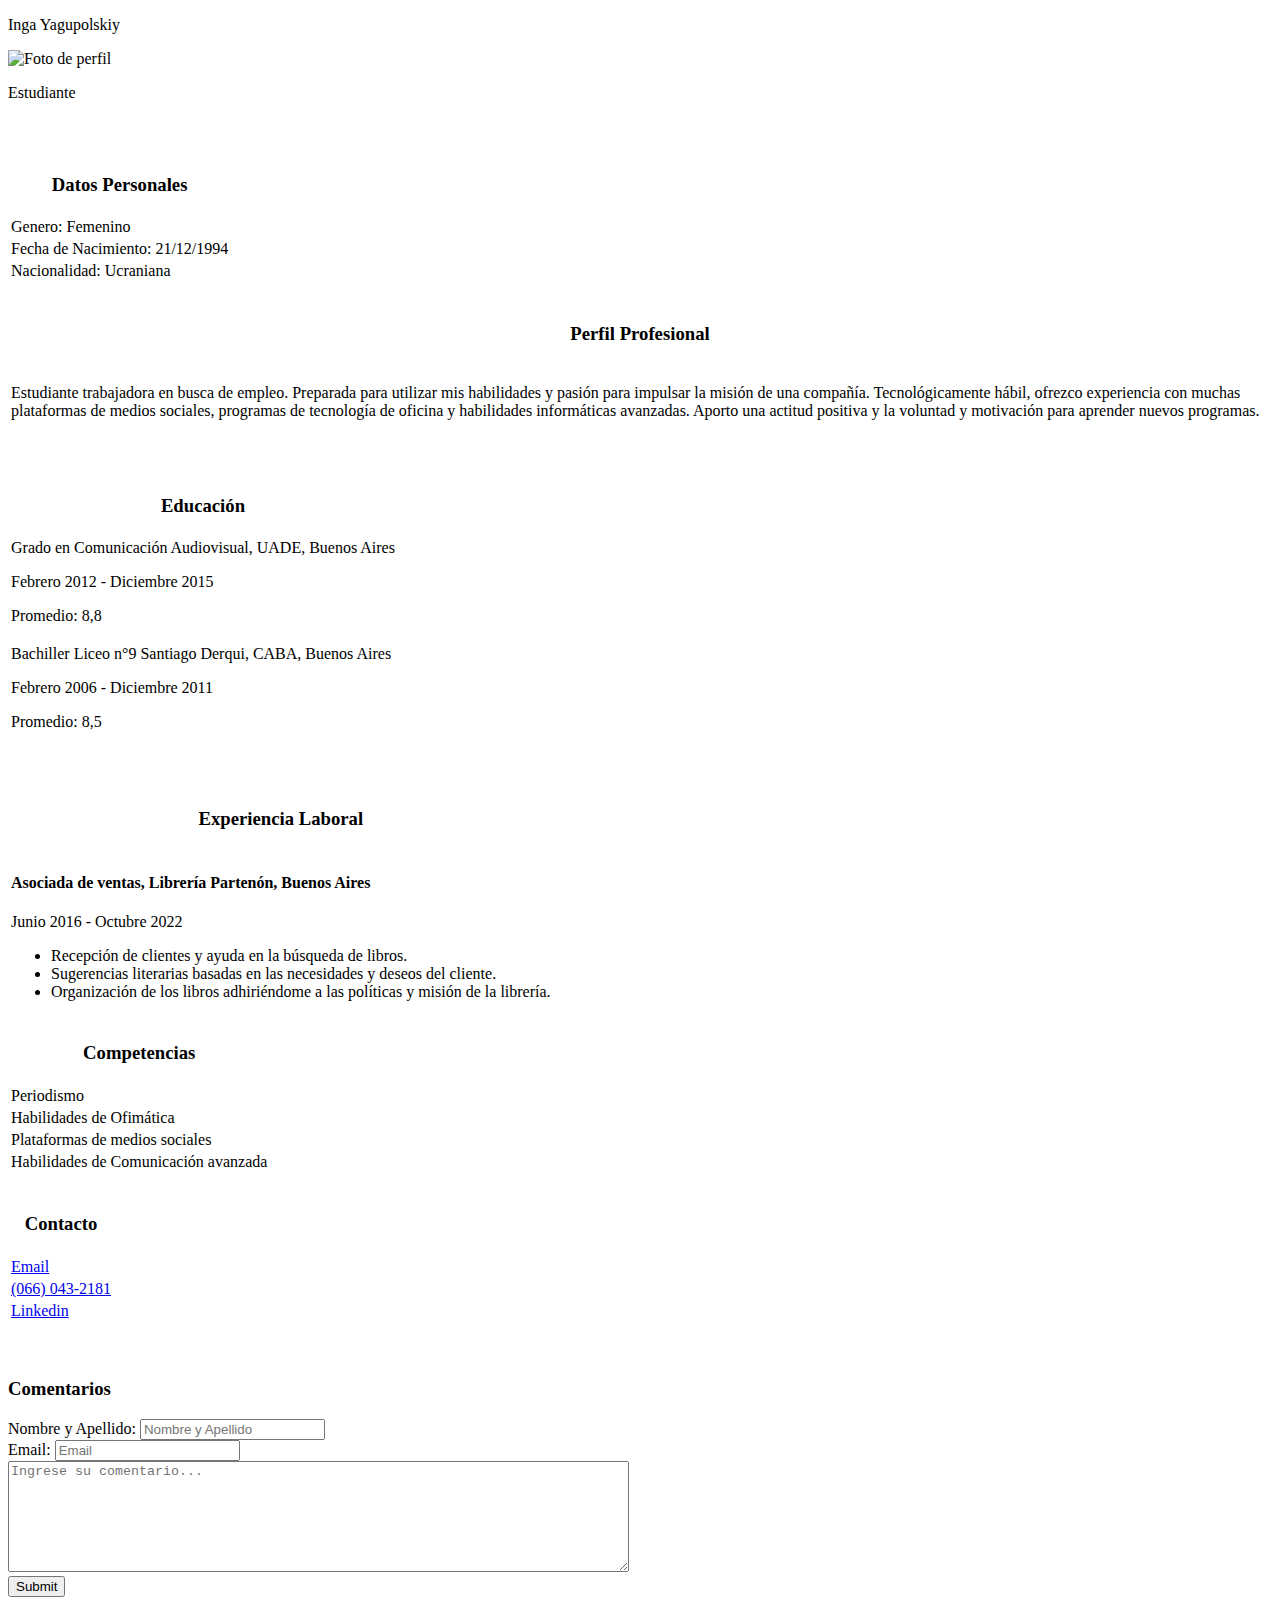
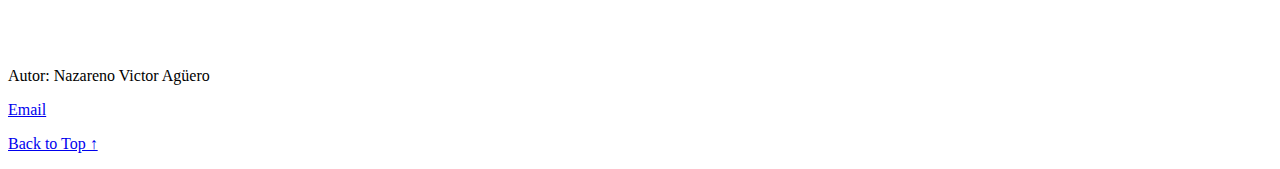
==== docs/index.html @ 6a39e11a "Add files via upload" ====
<!DOCTYPE html>
<html lang="es">

<head>
    <meta charset="UTF-8">
    <meta http-equiv="X-UA-Compatible" content="IE=edge">
    <meta name="viewport" content="width=device-width, initial-scale=1.0">
    <title>Curriculum Vitae</title>
    <meta property="og:title" content="Curriculum Vitae Inga Yagupolskiy" />
    <meta property="og:description" content="Conductora experimentada y fiable con amplia experiencia en el transporte de mercancias y pasajeros." />
    <meta property="og:image" content="https://randomuser.me/api/portraits/med/women/82.jpg" />
    <link rel="stylesheet" href="docs/styles.css">
    <link rel="preconnect" href="https://fonts.googleapis.com">
    <link rel="preconnect" href="https://fonts.gstatic.com" crossorigin>
    <link href="https://fonts.googleapis.com/css2?family=Pacifico&family=Roboto:ital,wght@0,100;1,100&display=swap" rel="stylesheet">
</head>

<body>    
<header class="card">
    <p class="nombre">Inga Yagupolskiy</p>
    <img id="fotoPerfil" src="https://randomuser.me/api/portraits/women/82.jpg" alt="Foto de perfil" width="128" height="128" />
    <p>Estudiante</p>
</header>
<br />
<section>
    <table id="tabladp">
        <tr><th><h3>Datos Personales</h3></th></tr> <!--Tabla 1, sobre 714px, alinear a la izquierda y colocar Tabla 2 a la derecha-->
        <ul>
        <tr><td><li>Genero: Femenino</li></td></tr>
        <tr><td><li>Fecha de Nacimiento: 21/12/1994</li></td></tr>
        <tr><td><li>Nacionalidad: Ucraniana</li></td></tr>
        </ul>
    </table>
<br />
    <table id="tablapp">
        <tr><th><h3>Perfil Profesional</h3></th></tr> <!--Tabla 2, tratar de subir en la horizontal de la pantalla-->
        <tr><td><p>Estudiante trabajadora en busca de empleo. Preparada para utilizar mis habilidades y pasión para impulsar la
         misión de una compañía. Tecnológicamente hábil, ofrezco experiencia con muchas plataformas de medios sociales, programas
         de tecnología de oficina y habilidades informáticas avanzadas. Aporto una actitud positiva y la voluntad y motivación para
         aprender nuevos programas.</p></td></tr>
    </table>
 <br />
    <table id="tablaed">
        <tr><th><h3>Educación</h3></th></tr> <!--Tabla 3, sobre 578px, pantalla al 50% con Tabla 4-->
        <ul>
        <tr><td><li>Grado en Comunicación Audiovisual, UADE, Buenos Aires</li>
        <p>Febrero 2012 - Diciembre 2015</p>
        <p>Promedio: 8,8</p></td></tr>
        <tr><td><li>Bachiller Liceo n°9 Santiago Derqui, CABA, Buenos Aires</li>
        <p>Febrero 2006 - Diciembre 2011</p>
        <p>Promedio: 8,5</p></td></tr>
        </ul>
    </table>
<br /> 
    <table id="tablael">
        <tr><th><h3>Experiencia Laboral</h3></th></tr> <!--Tabla 4-->
        <tr><td>
            <h4>Asociada de ventas, Librería Partenón, Buenos Aires</h4>
            <p>Junio 2016 - Octubre 2022</p>
        <ul>
            <li>Recepción de clientes y ayuda en la búsqueda de libros.</li>
            <li>Sugerencias literarias basadas en las necesidades y deseos del cliente.</li>
            <li>Organización de los libros adhiriéndome a las políticas y misión de la librería.</li>
        </ul>
        </td></tr>
<br />
    <table id="tablaco">
        <th><h3>Competencias</h3></th><!--Tabla 5, colocar en tabla 2x2 sobre 498px-->
        <tr><td>Periodismo</td></tr>
        <tr><td>Habilidades de Ofimática</td></tr>
        <tr><td>Plataformas de medios sociales</td></tr>
        <tr><td>Habilidades de Comunicación avanzada</td></tr>
    </table>
<br>
    <table id="tablact">
        <tr><th><h3>Contacto</h3></th></tr> <!--Tabla 6, colocar en 3x1 sobre 788px -->
        <tr><td><a href="mailto:inga.yagupolskiy@example.com" target="_blank">Email</a></td></tr>
        <tr><td><a href="tel:(066) U43-2181">(066) 043-2181</a></td></tr>
        <tr><td><a href="https://www.linkedin.com/inga_yagupolskiy" target="_blank">Linkedin</a></td></tr>
    </table>
    </section>
<br>
<br>
    <form>
        <h3>Comentarios</h3>
        <label for="Nombre y Apellido">Nombre y Apellido: </label>
        <input type="text" id="Nombre" name="Nombre" placeholder="Nombre y Apellido" required><br />
        <label for="Email">Email:</label>
        <input type="email" placeholder="Email" required><br />
        <textarea name="comentarios" rows="7" cols="75" placeholder="Ingrese su comentario..." required></textarea><br />
        <input type="submit" value="Submit" target="#">
    </form>
<br>
<br>
<br>
    <footer>
        <p>Autor: Nazareno Victor Agüero</p>
        <p><a href="mailto:a.nazareno.victor@gmail.com" target="_blank">Email</a></p>
        <p><a href="#top">Back to Top &#8593</a></p>
    </footer>

    <script src="docs/script.js"></script>

</body>

</html>
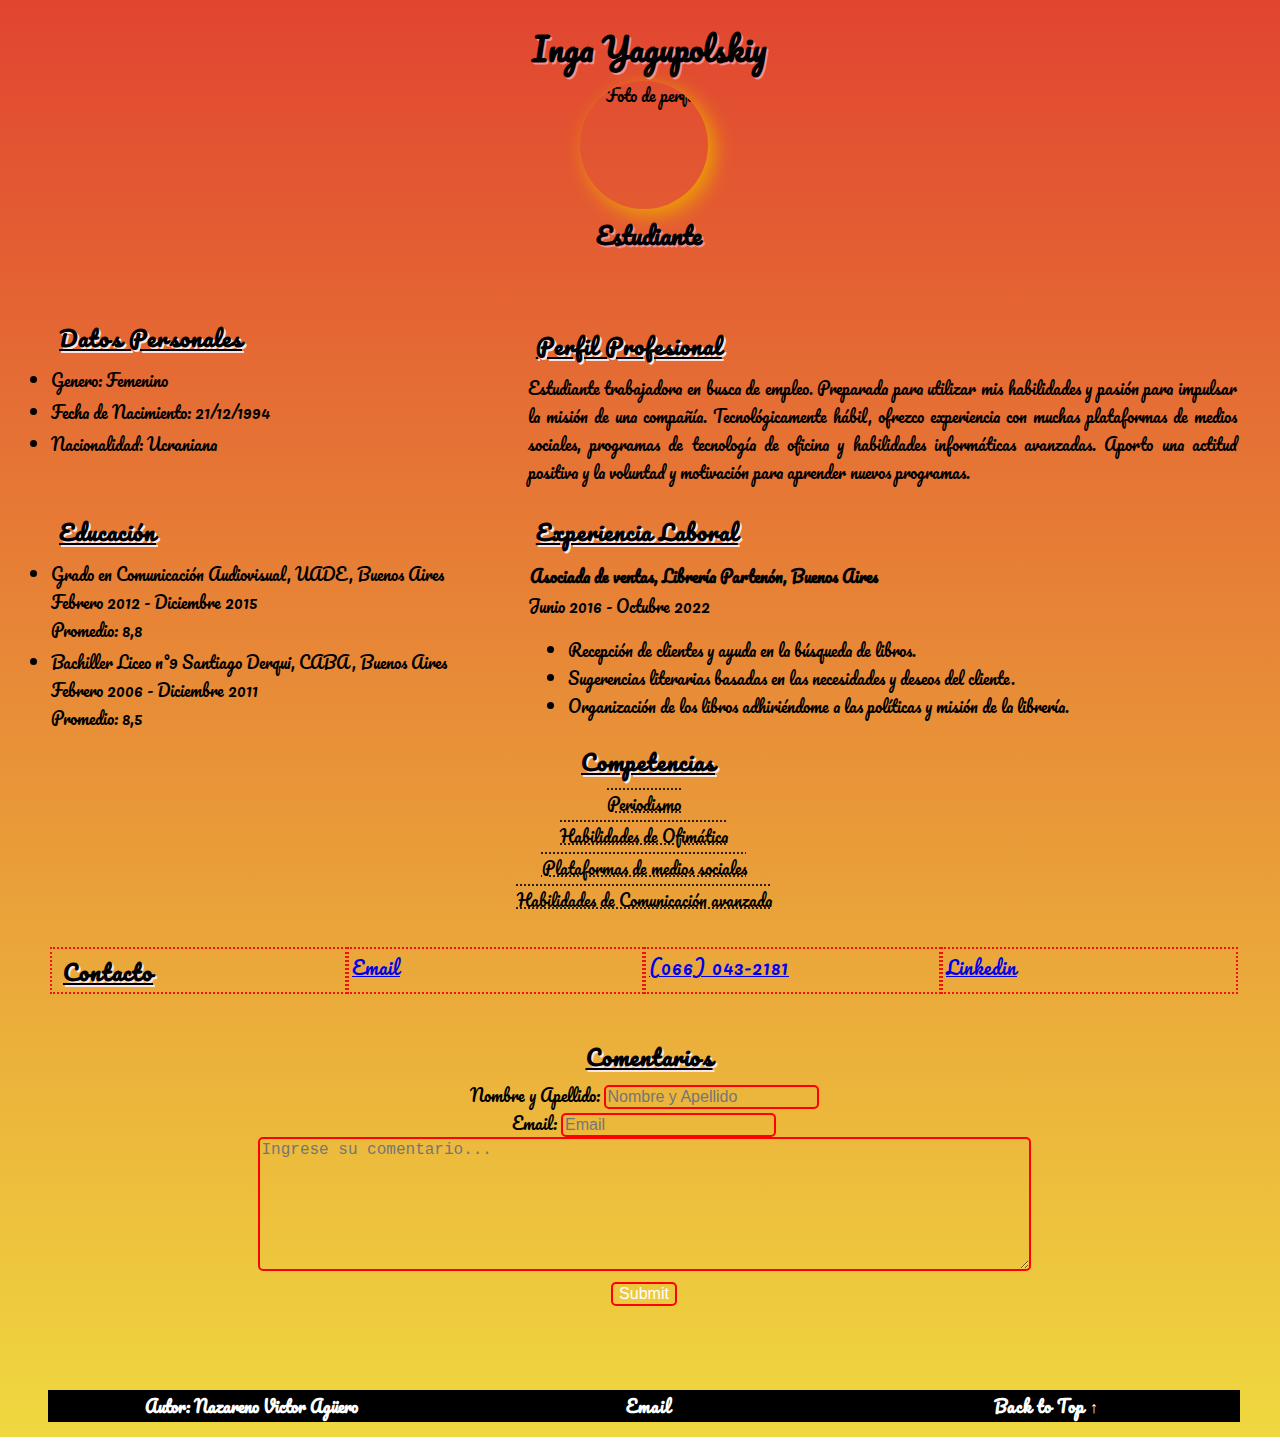
==== commit 040526d6: "Update index.html" ====
--- a/docs/index.html
+++ b/docs/index.html
@@ -9,7 +9,7 @@
     <meta property="og:title" content="Curriculum Vitae Inga Yagupolskiy" />
     <meta property="og:description" content="Conductora experimentada y fiable con amplia experiencia en el transporte de mercancias y pasajeros." />
     <meta property="og:image" content="https://randomuser.me/api/portraits/med/women/82.jpg" />
-    <link rel="stylesheet" href="docs/styles.css">
+    <link rel="stylesheet" href="index.css">
     <link rel="preconnect" href="https://fonts.googleapis.com">
     <link rel="preconnect" href="https://fonts.gstatic.com" crossorigin>
     <link href="https://fonts.googleapis.com/css2?family=Pacifico&family=Roboto:ital,wght@0,100;1,100&display=swap" rel="stylesheet">
@@ -99,8 +99,8 @@
         <p><a href="#top">Back to Top &#8593</a></p>
     </footer>
 
-    <script src="docs/script.js"></script>
+    <script src="index.js"></script>
 
 </body>
 
-</html>+</html>
--- a/docs/index.css
+++ b/docs/index.css
@@ -0,0 +1,228 @@
+* {
+    box-sizing: border-box;
+}
+
+body {
+    background: linear-gradient(
+        rgb(225, 69, 48),    
+        rgb(239, 216, 63)
+    );
+    font-family: 'Pacifico', cursive;
+    text-indent: 10px;
+    margin: 20px 40px 15px 48px;
+    display: inline-table;
+
+}
+
+#fotoPerfil {
+    display: block;
+    margin-left: auto;
+    margin-right: auto;
+    border-radius: 50%;
+    box-shadow: 6px 6px 20px rgb(236, 163, 4);
+    max-width: 100%;
+    height: 128px;
+}
+
+#fotoPerfil:hover {
+    box-shadow: 0 0 10px rgb(238, 137, 4);
+}
+
+.card {
+    display: flex;
+    flex-direction: column;
+    align-items: center;
+    justify-content: center;
+    
+    gap: 5px;
+    transition: gap 200ms;
+}
+
+.card:hover {
+    gap: 24px
+}
+
+.nombre {
+    font-size: xx-large;
+}
+
+header p {
+    text-align: center;
+    font-size: x-large;
+    font-weight: bold;
+    text-shadow: 2px 2px rgb(245, 144, 144);
+}
+
+p {
+    margin: 0px;
+}
+
+th {
+    text-align: left;
+    text-indent: 8px;
+}
+
+h3 {
+    font-size: 22px;
+    text-decoration: underline;
+    font-weight: bold;
+    margin: 0px 0px 5px;
+    text-shadow: 2px 2px rgb(248, 229, 229);
+}
+
+h3, a {
+    letter-spacing: 1px;
+    transition: letter-spacing 200ms;
+}
+
+h3:hover, a:hover{
+    letter-spacing: 5px;
+}
+
+h4 {
+    margin: 2px;
+}
+
+#tabladp {
+    width: 100%;
+    display: block;
+}
+
+#tablapp {
+    width: 100%;
+    display: block;
+}
+
+#tablapp p {
+    text-align: justify;
+}
+
+@media screen and (min-width: 715px) {
+    #tabladp {
+        width: 40%;
+        float: left;
+        position: relative;
+        top: 15px;
+    }
+}
+
+@media screen and (min-width: 715px) {
+    #tablapp {
+        width: 60%;
+        float: left;
+        position: relative;
+        top: -5px;
+    }
+}
+
+#tablaed {
+    position: static
+}
+
+#tablaed, #tablael {
+    width: 100%;
+}
+
+@media screen and (min-width: 715px){
+    #tablaed {
+        width: 40%;
+        float: left;
+        position: relative;
+        top: 15px;
+    }
+}
+
+@media screen and (min-width: 715px){
+    #tablael {
+        width: 60%;
+        float: left;
+        position: relative;
+        top: 15px;
+    }
+}
+
+#tablaco {
+    width: 100%;
+    position: relative;
+    top: 15px;
+}
+
+@media screen and (min-width: 499px) {
+    #tablaco th {
+        text-align: center;
+        }
+}
+
+#tablaco td {
+    text-decoration-line: overline underline;
+    text-decoration-style: dotted;
+}
+
+@media screen and (min-width: 499px) {
+    #tablaco tr {
+        text-align: center;
+        padding: 20px;
+        }
+}
+
+#tablact {
+    font-size: 18px;
+    width: 100%;
+    position: relative;
+    top: 15px;
+}
+
+@media screen and (min-width: 789px) {
+    #tablact tr {
+        width: 25%;
+        float: left;
+        text-align: center;
+        height: 47.44px;
+        border: 2px dotted #f01111;
+    }
+}
+
+@media screen and (min-width: 610px) {
+    form {
+    text-align: center;
+    }
+}
+
+form input, textarea {
+    outline: none;
+    border: 2px solid red;
+    background: transparent;
+    border-radius: 5px;
+    transition: .5s;
+    color: white;
+    font-size: 16px;
+}
+
+form input:focus {
+    background: rgb(255, 115, 0);
+}
+
+form textarea:focus {
+    background: rgb(255, 115, 0);
+}
+
+footer p {
+    display: block;
+    width: 33.33%;
+    float: left;
+    text-align: center;
+    background: black;
+    color: white;
+    font-weight: bold;
+    border: 2px solid black;
+}
+
+footer a:link {
+    color: white;
+    text-decoration: none;
+}
+
+footer a:visited {
+    color:lightcyan;
+    text-decoration: none;
+}
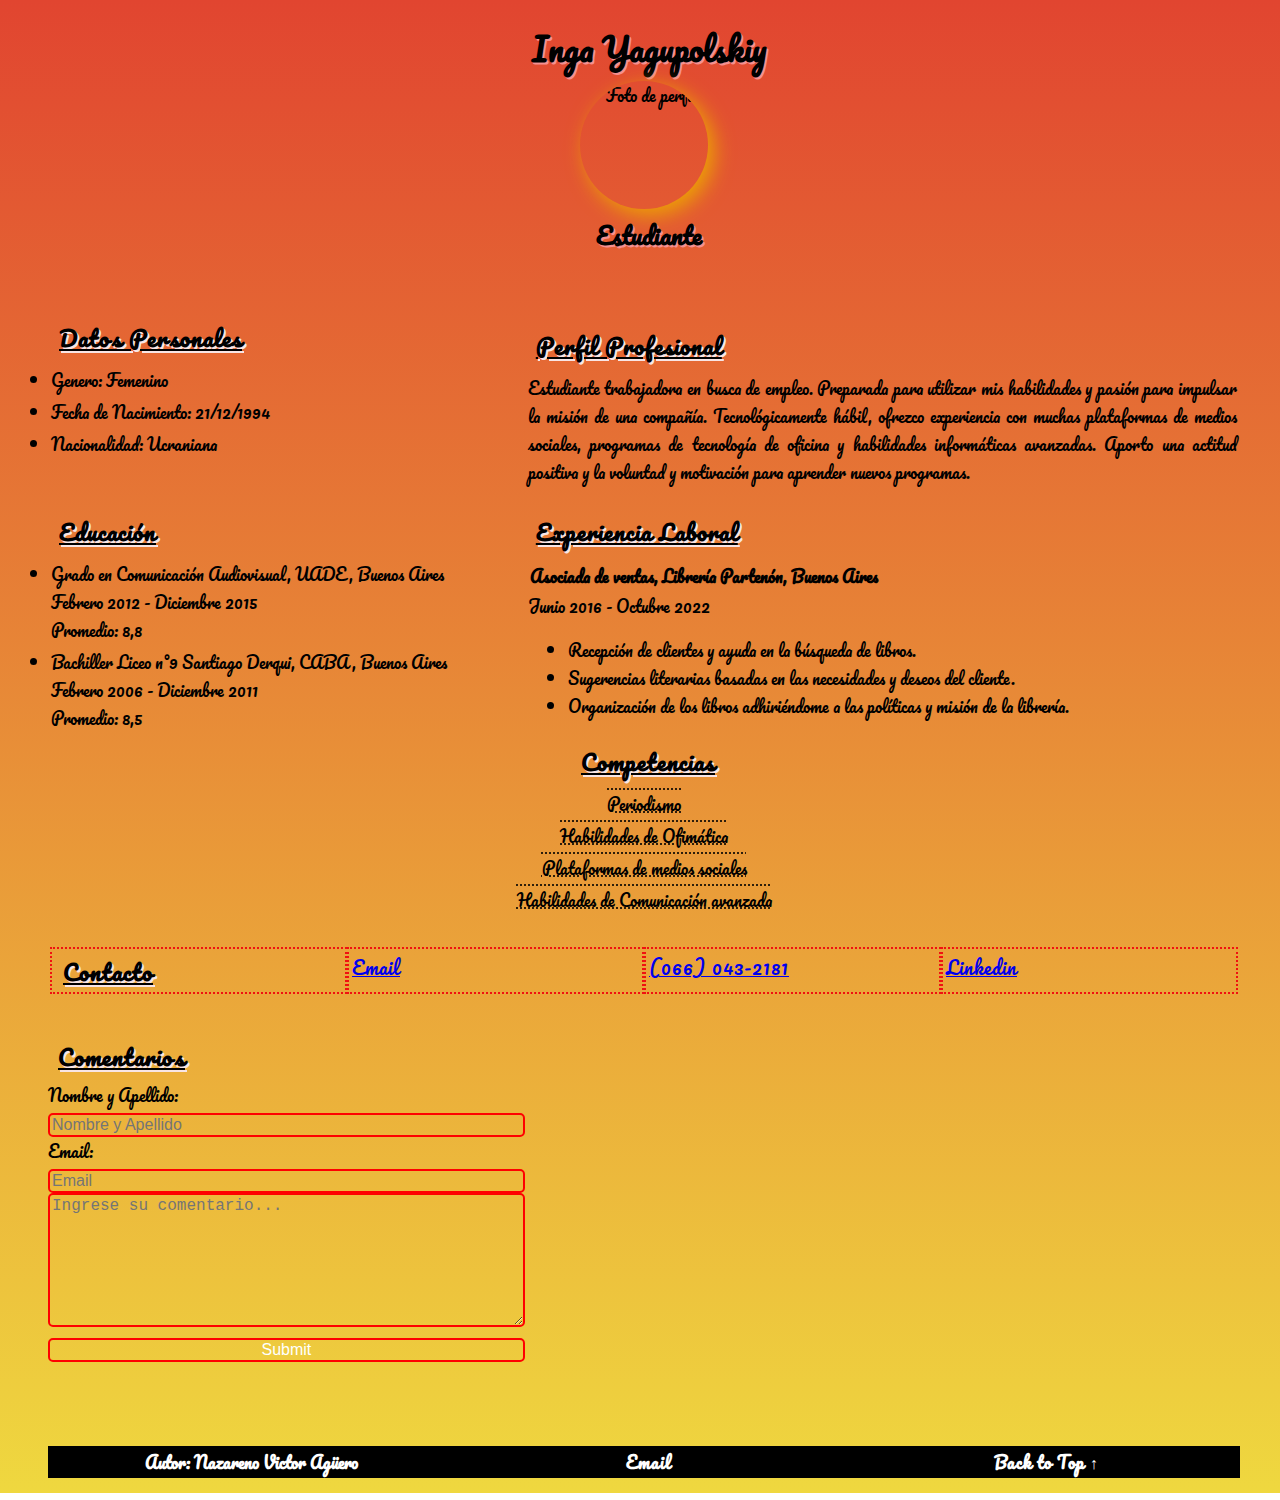
==== commit 31dcbd15: "Update index.html" ====
--- a/docs/index.html
+++ b/docs/index.html
@@ -7,7 +7,7 @@
     <meta name="viewport" content="width=device-width, initial-scale=1.0">
     <title>Curriculum Vitae</title>
     <meta property="og:title" content="Curriculum Vitae Inga Yagupolskiy" />
-    <meta property="og:description" content="Conductora experimentada y fiable con amplia experiencia en el transporte de mercancias y pasajeros." />
+    <meta property="og:description" content="Estudiante trabajadora en busca de empleo." />
     <meta property="og:image" content="https://randomuser.me/api/portraits/med/women/82.jpg" />
     <link rel="stylesheet" href="index.css">
     <link rel="preconnect" href="https://fonts.googleapis.com">
@@ -21,27 +21,27 @@
     <img id="fotoPerfil" src="https://randomuser.me/api/portraits/women/82.jpg" alt="Foto de perfil" width="128" height="128" />
     <p>Estudiante</p>
 </header>
-<br />
+<br>
 <section>
     <table id="tabladp">
-        <tr><th><h3>Datos Personales</h3></th></tr> <!--Tabla 1, sobre 714px, alinear a la izquierda y colocar Tabla 2 a la derecha-->
+        <tr><th><h3>Datos Personales</h3></th></tr>
         <ul>
         <tr><td><li>Genero: Femenino</li></td></tr>
         <tr><td><li>Fecha de Nacimiento: 21/12/1994</li></td></tr>
         <tr><td><li>Nacionalidad: Ucraniana</li></td></tr>
         </ul>
     </table>
-<br />
+<br>
     <table id="tablapp">
-        <tr><th><h3>Perfil Profesional</h3></th></tr> <!--Tabla 2, tratar de subir en la horizontal de la pantalla-->
+        <tr><th><h3>Perfil Profesional</h3></th></tr>
         <tr><td><p>Estudiante trabajadora en busca de empleo. Preparada para utilizar mis habilidades y pasión para impulsar la
          misión de una compañía. Tecnológicamente hábil, ofrezco experiencia con muchas plataformas de medios sociales, programas
          de tecnología de oficina y habilidades informáticas avanzadas. Aporto una actitud positiva y la voluntad y motivación para
          aprender nuevos programas.</p></td></tr>
     </table>
- <br />
+ <br>
     <table id="tablaed">
-        <tr><th><h3>Educación</h3></th></tr> <!--Tabla 3, sobre 578px, pantalla al 50% con Tabla 4-->
+        <tr><th><h3>Educación</h3></th></tr>
         <ul>
         <tr><td><li>Grado en Comunicación Audiovisual, UADE, Buenos Aires</li>
         <p>Febrero 2012 - Diciembre 2015</p>
@@ -51,9 +51,9 @@
         <p>Promedio: 8,5</p></td></tr>
         </ul>
     </table>
-<br /> 
+<br> 
     <table id="tablael">
-        <tr><th><h3>Experiencia Laboral</h3></th></tr> <!--Tabla 4-->
+        <tr><th><h3>Experiencia Laboral</h3></th></tr>
         <tr><td>
             <h4>Asociada de ventas, Librería Partenón, Buenos Aires</h4>
             <p>Junio 2016 - Octubre 2022</p>
@@ -63,9 +63,9 @@
             <li>Organización de los libros adhiriéndome a las políticas y misión de la librería.</li>
         </ul>
         </td></tr>
-<br />
+<br>
     <table id="tablaco">
-        <th><h3>Competencias</h3></th><!--Tabla 5, colocar en tabla 2x2 sobre 498px-->
+        <th><h3>Competencias</h3></th>
         <tr><td>Periodismo</td></tr>
         <tr><td>Habilidades de Ofimática</td></tr>
         <tr><td>Plataformas de medios sociales</td></tr>
@@ -73,7 +73,7 @@
     </table>
 <br>
     <table id="tablact">
-        <tr><th><h3>Contacto</h3></th></tr> <!--Tabla 6, colocar en 3x1 sobre 788px -->
+        <tr><th><h3>Contacto</h3></th></tr>
         <tr><td><a href="mailto:inga.yagupolskiy@example.com" target="_blank">Email</a></td></tr>
         <tr><td><a href="tel:(066) U43-2181">(066) 043-2181</a></td></tr>
         <tr><td><a href="https://www.linkedin.com/inga_yagupolskiy" target="_blank">Linkedin</a></td></tr>
@@ -83,9 +83,9 @@
 <br>
     <form>
         <h3>Comentarios</h3>
-        <label for="Nombre y Apellido">Nombre y Apellido: </label>
+        <label for="Nombre y Apellido">Nombre y Apellido: </label><br>
         <input type="text" id="Nombre" name="Nombre" placeholder="Nombre y Apellido" required><br />
-        <label for="Email">Email:</label>
+        <label for="Email">Email:</label><br>
         <input type="email" placeholder="Email" required><br />
         <textarea name="comentarios" rows="7" cols="75" placeholder="Ingrese su comentario..." required></textarea><br />
         <input type="submit" value="Submit" target="#">
--- a/docs/index.css
+++ b/docs/index.css
@@ -28,6 +28,18 @@
     box-shadow: 0 0 10px rgb(238, 137, 4);
 }
 
+@media screen and (max-width: 514px) {
+    #fotoPerfil {
+        display: flex;
+        margin-left: 10px;
+        margin-right: auto;
+        border-radius: 50%;
+        box-shadow: 6px 6px 20px rgb(236, 163, 4);
+        max-width: 100%;
+        height: 128px;
+    }
+}
+
 .card {
     display: flex;
     flex-direction: column;
@@ -46,6 +58,14 @@
     font-size: xx-large;
 }
 
+@media screen and (max-width: 514px) {
+    .nombre {
+        font-size: x-large;
+        text-align: left;
+        margin-left: 10px;
+    }
+}
+
 header p {
     text-align: center;
     font-size: x-large;
@@ -53,8 +73,24 @@
     text-shadow: 2px 2px rgb(245, 144, 144);
 }
 
+@media screen and (max-width: 514px) {
+    header p {
+        text-align: left;
+        margin-left: 10px;
+        text-shadow: 2px 2px rgb(245, 144, 144);
+        width: 100%
+    }
+}
+
 p {
     margin: 0px;
+}
+
+@media screen and (max-width: 714px) {
+    p {
+        display: block;
+        width: 80vw;
+    }
 }
 
 th {
@@ -179,12 +215,6 @@
         text-align: center;
         height: 47.44px;
         border: 2px dotted #f01111;
-    }
-}
-
-@media screen and (min-width: 610px) {
-    form {
-    text-align: center;
     }
 }
 
@@ -196,13 +226,16 @@
     transition: .5s;
     color: white;
     font-size: 16px;
-}
-
-form input:focus {
-    background: rgb(255, 115, 0);
-}
-
-form textarea:focus {
+    width: 40%;
+}
+@media screen and (max-width: 609px) {
+    form input, textarea {
+    width: 80vw;
+    text-align: left;
+    }
+}
+
+form input:focus, textarea:focus {
     background: rgb(255, 115, 0);
 }
 
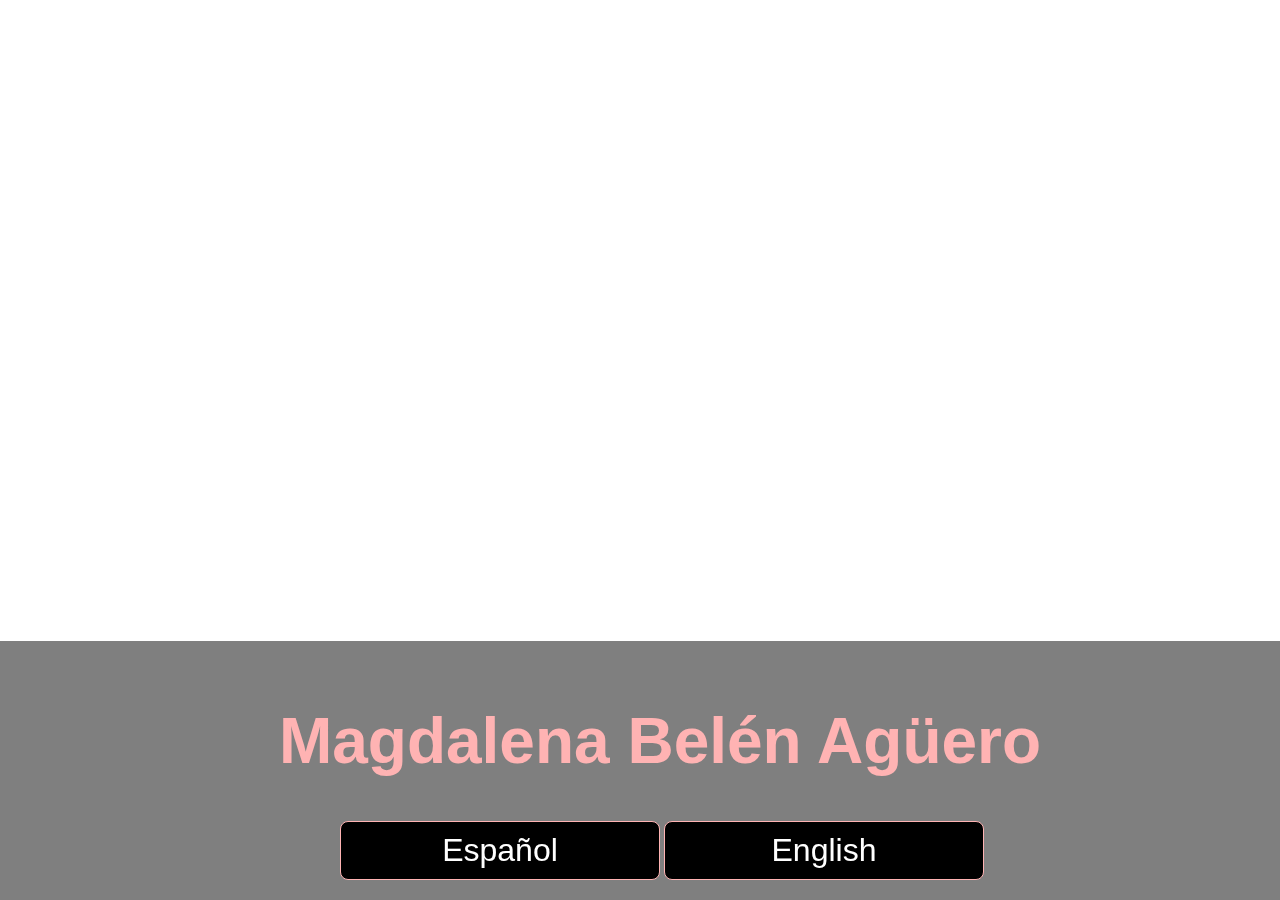
==== commit 30b59893: "Update and rename 1index.html to index.html" ====
--- a/docs/index.html
+++ b/docs/index.html
@@ -1,106 +1,26 @@
 <!DOCTYPE html>
 <html lang="es">
-
 <head>
     <meta charset="UTF-8">
-    <meta http-equiv="X-UA-Compatible" content="IE=edge">
+    <meta name="description" content="CV Magdalena Agüero">
+    <meta name="keywords" content="CV, Resume, Hoja de Vida, Magdalena Belén Agüero">
+    <meta name="author" content="NVA">
     <meta name="viewport" content="width=device-width, initial-scale=1.0">
-    <title>Curriculum Vitae</title>
-    <meta property="og:title" content="Curriculum Vitae Inga Yagupolskiy" />
-    <meta property="og:description" content="Estudiante trabajadora en busca de empleo." />
-    <meta property="og:image" content="https://randomuser.me/api/portraits/med/women/82.jpg" />
-    <link rel="stylesheet" href="index.css">
-    <link rel="preconnect" href="https://fonts.googleapis.com">
-    <link rel="preconnect" href="https://fonts.gstatic.com" crossorigin>
-    <link href="https://fonts.googleapis.com/css2?family=Pacifico&family=Roboto:ital,wght@0,100;1,100&display=swap" rel="stylesheet">
+    <link rel="stylesheet" href="style.css">
+<title>Magdalena Belén Agüero</title>
 </head>
-
-<body>    
-<header class="card">
-    <p class="nombre">Inga Yagupolskiy</p>
-    <img id="fotoPerfil" src="https://randomuser.me/api/portraits/women/82.jpg" alt="Foto de perfil" width="128" height="128" />
-    <p>Estudiante</p>
-</header>
-<br>
-<section>
-    <table id="tabladp">
-        <tr><th><h3>Datos Personales</h3></th></tr>
-        <ul>
-        <tr><td><li>Genero: Femenino</li></td></tr>
-        <tr><td><li>Fecha de Nacimiento: 21/12/1994</li></td></tr>
-        <tr><td><li>Nacionalidad: Ucraniana</li></td></tr>
-        </ul>
-    </table>
-<br>
-    <table id="tablapp">
-        <tr><th><h3>Perfil Profesional</h3></th></tr>
-        <tr><td><p>Estudiante trabajadora en busca de empleo. Preparada para utilizar mis habilidades y pasión para impulsar la
-         misión de una compañía. Tecnológicamente hábil, ofrezco experiencia con muchas plataformas de medios sociales, programas
-         de tecnología de oficina y habilidades informáticas avanzadas. Aporto una actitud positiva y la voluntad y motivación para
-         aprender nuevos programas.</p></td></tr>
-    </table>
- <br>
-    <table id="tablaed">
-        <tr><th><h3>Educación</h3></th></tr>
-        <ul>
-        <tr><td><li>Grado en Comunicación Audiovisual, UADE, Buenos Aires</li>
-        <p>Febrero 2012 - Diciembre 2015</p>
-        <p>Promedio: 8,8</p></td></tr>
-        <tr><td><li>Bachiller Liceo n°9 Santiago Derqui, CABA, Buenos Aires</li>
-        <p>Febrero 2006 - Diciembre 2011</p>
-        <p>Promedio: 8,5</p></td></tr>
-        </ul>
-    </table>
-<br> 
-    <table id="tablael">
-        <tr><th><h3>Experiencia Laboral</h3></th></tr>
-        <tr><td>
-            <h4>Asociada de ventas, Librería Partenón, Buenos Aires</h4>
-            <p>Junio 2016 - Octubre 2022</p>
-        <ul>
-            <li>Recepción de clientes y ayuda en la búsqueda de libros.</li>
-            <li>Sugerencias literarias basadas en las necesidades y deseos del cliente.</li>
-            <li>Organización de los libros adhiriéndome a las políticas y misión de la librería.</li>
-        </ul>
-        </td></tr>
-<br>
-    <table id="tablaco">
-        <th><h3>Competencias</h3></th>
-        <tr><td>Periodismo</td></tr>
-        <tr><td>Habilidades de Ofimática</td></tr>
-        <tr><td>Plataformas de medios sociales</td></tr>
-        <tr><td>Habilidades de Comunicación avanzada</td></tr>
-    </table>
-<br>
-    <table id="tablact">
-        <tr><th><h3>Contacto</h3></th></tr>
-        <tr><td><a href="mailto:inga.yagupolskiy@example.com" target="_blank">Email</a></td></tr>
-        <tr><td><a href="tel:(066) U43-2181">(066) 043-2181</a></td></tr>
-        <tr><td><a href="https://www.linkedin.com/inga_yagupolskiy" target="_blank">Linkedin</a></td></tr>
-    </table>
-    </section>
-<br>
-<br>
-    <form>
-        <h3>Comentarios</h3>
-        <label for="Nombre y Apellido">Nombre y Apellido: </label><br>
-        <input type="text" id="Nombre" name="Nombre" placeholder="Nombre y Apellido" required><br />
-        <label for="Email">Email:</label><br>
-        <input type="email" placeholder="Email" required><br />
-        <textarea name="comentarios" rows="7" cols="75" placeholder="Ingrese su comentario..." required></textarea><br />
-        <input type="submit" value="Submit" target="#">
-    </form>
-<br>
-<br>
-<br>
-    <footer>
-        <p>Autor: Nazareno Victor Agüero</p>
-        <p><a href="mailto:a.nazareno.victor@gmail.com" target="_blank">Email</a></p>
-        <p><a href="#top">Back to Top &#8593</a></p>
-    </footer>
-
-    <script src="index.js"></script>
-
-</body>
-
+    <body>
+        <video autoplay muted loop id="myVideo">
+            <source src="https://dm0qx8t0i9gc9.cloudfront.net/watermarks/video/H9v-Lvc8olascqs1d/videoblocks-64398ea7b5da720db9bc37d3_bulnr6c-un__23824a1e0730847ab5089b9adf1f9f01__P360.mp4" type="video/mp4">
+          </video>
+          <div class="content">
+            <h1>Magdalena Belén Agüero</h1>
+            <a href="es.html" target="_self">
+                <button id="myBtn" onclick="myFunction()">Español</button>
+            </a>
+            <a href="en.html" target="_self">
+                <button id="myBtn" onclick="myFunction()">English</button>
+            </a>
+          </div>
+    </body>
 </html>
--- a/docs/style.css
+++ b/docs/style.css
@@ -0,0 +1,48 @@
+h1 {
+    font-family: Arial, Verdana, sans-serif ;
+    font-size: 5vw;
+    text-align: center;
+    color: #ffb3b3;
+}
+
+
+button {
+    position: relative;
+    left: 25vw;
+}
+
+#myVideo {
+    position: fixed;
+    right: 0;
+    bottom: 0;
+    min-width: 100%;
+    min-height: 100%;
+  }
+  
+  /* Add some content at the bottom of the video/page */
+  .content {
+    position: fixed;
+    bottom: 0;
+    left: 0;
+    background: rgba(0, 0, 0, 0.5);
+    color: #f1f1f1;
+    width: 100%;
+    padding: 20px;
+  }
+  
+  /* Style the buttons */
+  #myBtn {
+    width: 25vw;
+    font-size: 2.5vw;
+    padding: 10px;
+    border: 1px solid #ffb3b3;
+    border-radius: 8px;
+    background: #000;
+    color: #fff;
+    cursor: pointer;
+  }
+  
+  #myBtn:hover {
+    background: #ffb3b3;
+    color: black;
+  }